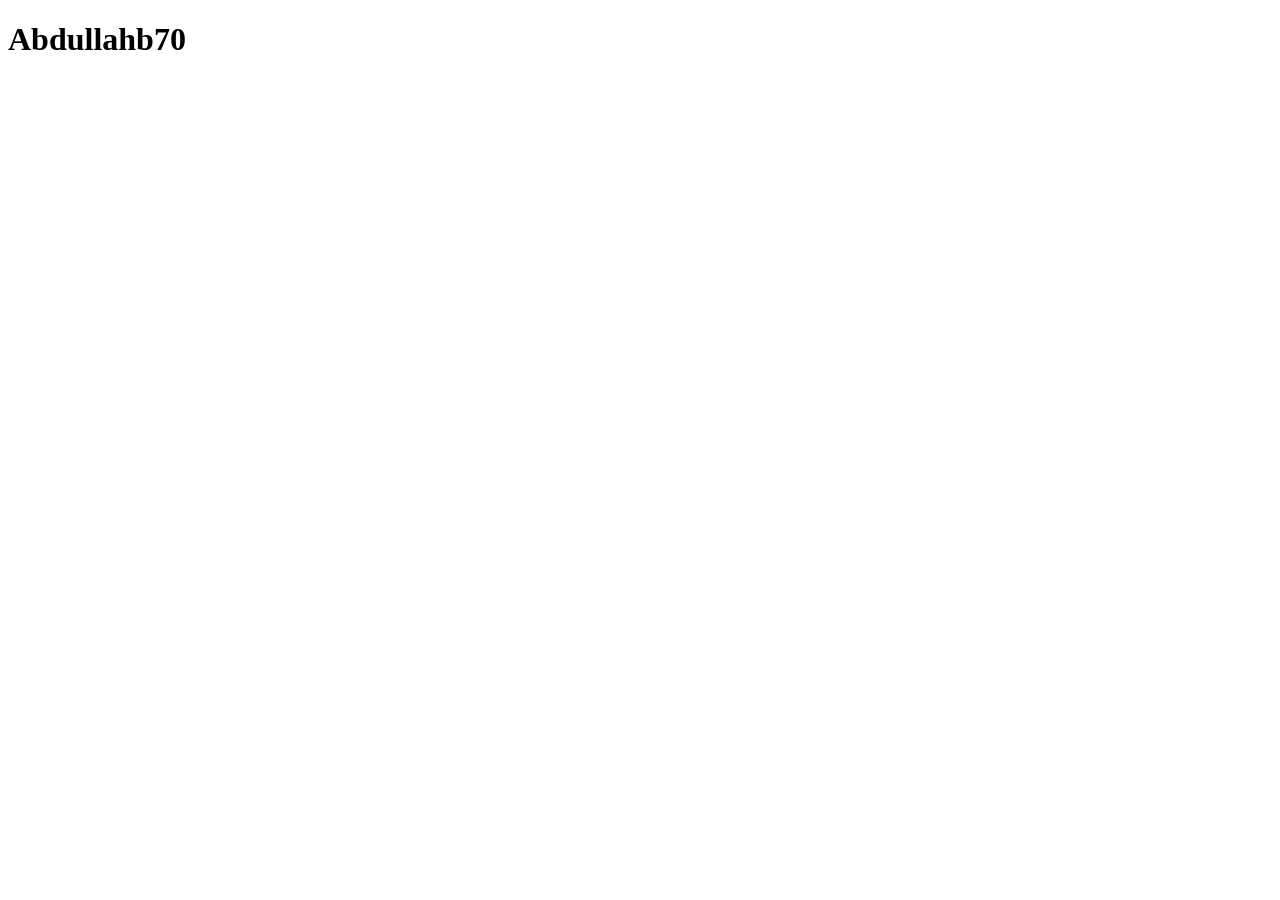
==== index.html @ 68060bb4 "index.html aangemaakt" ====
<!DOCTYPE html>
<html lang="en">
<head>
    <meta charset="UTF-8">
    <meta name="viewport" content="width=h1, initial-scale=1.0">
    <title>Document</title>
</head>
<body>
    <h1>Abdullahb70</h1>
</body>
</html>
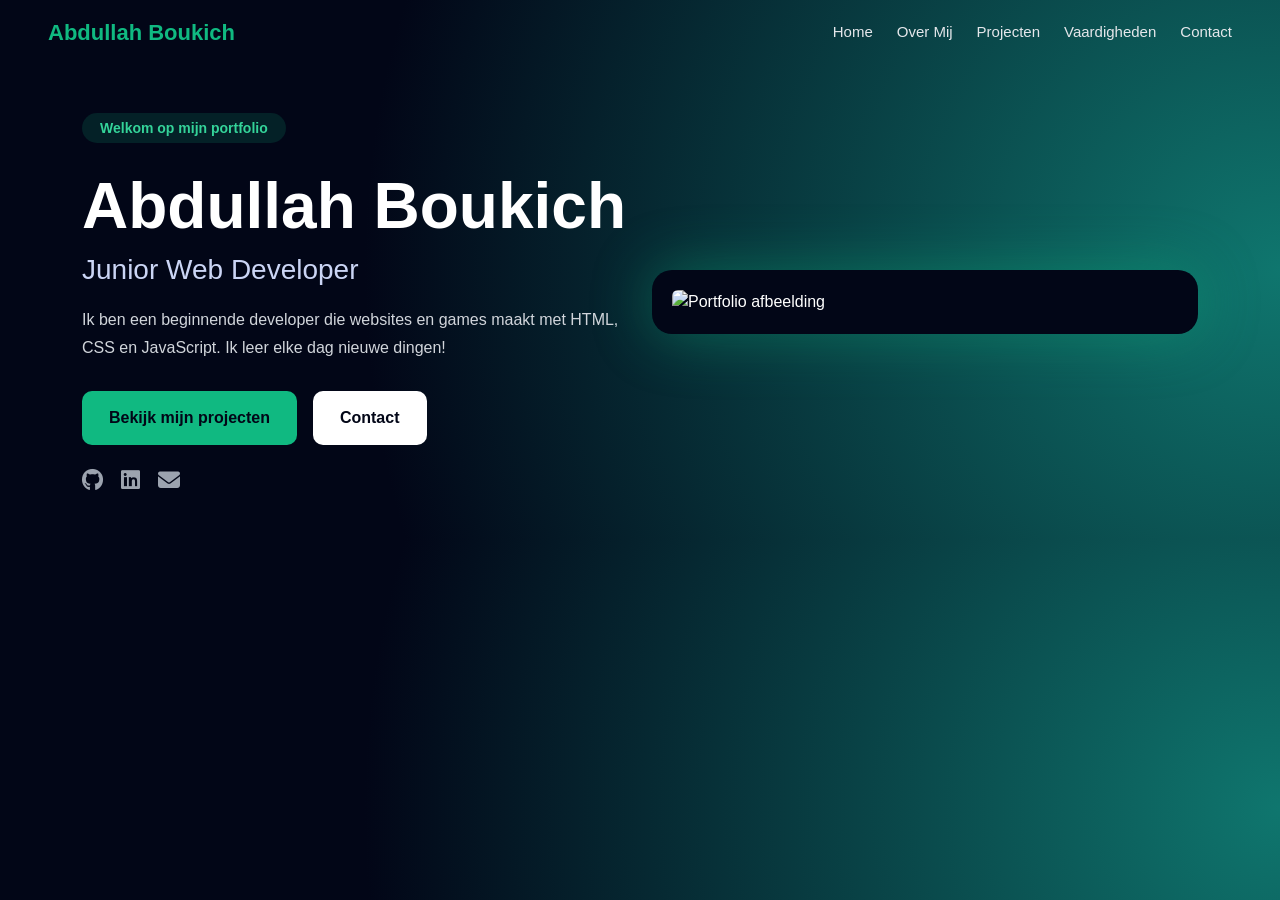
==== commit 029710fa: "index.html aboutme.html en css gemaakt" ====
--- a/index.html
+++ b/index.html
@@ -1,11 +1,75 @@
 <!DOCTYPE html>
-<html lang="en">
+<html lang="nl">
 <head>
-    <meta charset="UTF-8">
-    <meta name="viewport" content="width=h1, initial-scale=1.0">
-    <title>Document</title>
+    <meta charset="UTF-8" />
+    <meta name="viewport" content="width=device-width, initial-scale=1.0"/>
+    <title>Abdullah | Portfolio</title>
+
+    <!-- Bootstrap CSS -->
+    <link href="https://cdn.jsdelivr.net/npm/bootstrap@5.3.2/dist/css/bootstrap.min.css" rel="stylesheet">
+
+    <!-- FontAwesome (voor iconen) -->
+    <link rel="stylesheet" href="https://cdnjs.cloudflare.com/ajax/libs/font-awesome/6.5.0/css/all.min.css">
+
+    <!-- Jouw eigen CSS -->
+    <link rel="stylesheet" href="css/style.css">
 </head>
 <body>
-    <h1>Abdullahb70</h1>
+
+<!-- NAVBAR -->
+<header class="navbar d-flex justify-content-between align-items-center px-5 py-3">
+    <div class="logo">Abdullah Boukich</div>
+
+    <nav class="d-flex gap-4">
+        <a href="index.html">Home</a>
+        <a href="aboutme.html">Over Mij</a>
+        <a href="projecten.html">Projecten</a>
+        <a href="skills.html">Vaardigheden</a>
+        <a href="contact.html">Contact</a>
+    </nav>
+</header>
+
+<!-- HERO SECTION -->
+<section class="hero container py-5">
+    <div class="row align-items-center">
+
+        <!-- Linkerkant -->
+        <div class="col-md-6 hero-left">
+            <span class="badge">Welkom op mijn portfolio</span>
+
+            <h1>Abdullah Boukich</h1>
+            <h2>Junior Web Developer</h2>
+
+            <p>
+                Ik ben een beginnende developer die websites en games
+                maakt met HTML, CSS en JavaScript. Ik leer elke dag nieuwe dingen!
+            </p>
+
+            <div class="d-flex gap-3 mb-4">
+                <a href="projecten.html" class="btn primary">Bekijk mijn projecten</a>
+                <a href="contact.html" class="btn secondary">Contact</a>
+            </div>
+
+            <div class="socials d-flex">
+                <i class="fab fa-github"></i>
+                <i class="fab fa-linkedin"></i>
+                <i class="fas fa-envelope"></i>
+            </div>
+        </div>
+
+        <!-- Rechterkant -->
+        <div class="col-md-6 hero-right mt-4 mt-md-0">
+            <div class="code-card mx-auto">
+                <img src="img/home.png" alt="Portfolio afbeelding" class="img-fluid rounded">
+            </div>
+        </div>
+
+    </div>
+</section>
+
+<!-- Bootstrap JS -->
+<script src="https://cdn.jsdelivr.net/npm/bootstrap@5.3.2/dist/js/bootstrap.bundle.min.js"></script>
+<script src="script.js"></script>
+
 </body>
-</html>+</html>
--- a/css/style.css
+++ b/css/style.css
@@ -0,0 +1,127 @@
+/* BASIS */
+* {
+    margin: 0;
+    padding: 0;
+    box-sizing: border-box;
+    font-family: "Segoe UI", sans-serif;
+}
+
+body {
+    background: radial-gradient(circle at right, #0f766e, #020617 70%);
+    color: #fff;
+}
+
+/* NAVBAR */
+header {
+    background: transparent;
+}
+
+.logo {
+    font-size: 22px;
+    font-weight: bold;
+    color: #10b981;
+}
+
+nav a {
+    text-decoration: none;
+    color: #e5e7eb;
+    font-size: 15px;
+}
+
+nav a:hover {
+    color: #10b981;
+}
+
+/* HERO */
+.badge {
+    display: inline-block;
+    background: rgba(16, 185, 129, 0.15);
+    color: #34d399;
+    padding: 8px 18px;
+    border-radius: 999px;
+    font-size: 14px;
+    margin-bottom: 25px;
+}
+
+.hero-left h1 {
+    font-size: 64px;
+    font-weight: 800;
+}
+
+.hero-left h2 {
+    font-size: 28px;
+    font-weight: 500;
+    color: #cbd5f5;
+    margin-bottom: 20px;
+}
+
+.hero-left p {
+    font-size: 16px;
+    line-height: 1.7;
+    color: #d1d5db;
+    margin-bottom: 30px;
+}
+
+/* BUTTONS */
+.btn.primary {
+    background: #10b981;
+    color: #020617;
+    font-weight: 600;
+    border-radius: 10px;
+    padding: 14px 26px;
+}
+
+.btn.primary:hover {
+    background: #34d399;
+}
+
+.btn.secondary {
+    background: #fff;
+    color: #020617;
+    font-weight: 600;
+    border-radius: 10px;
+    padding: 14px 26px;
+}
+
+/* SOCIAL ICONS */
+.socials i {
+    font-size: 22px;
+    margin-right: 18px;
+    color: #9ca3af;
+    cursor: pointer;
+}
+
+.socials i:hover {
+    color: #10b981;
+}
+
+/* CODE CARD */
+.code-card {
+    background: #020617;
+    padding: 20px;
+    border-radius: 20px;
+    box-shadow: 0 0 60px rgba(16, 185, 129, 0.4);
+}
+
+.code-card img {
+    width: 100%;
+    border-radius: 14px;
+}
+
+/* OVER MIJ */
+.about h2 {
+    color: #10b981;
+}
+
+.about-text {
+    color: #cfd5e1;
+    line-height: 1.7;
+}
+
+.card {
+    background: #111a2e;
+    border: 1px solid #1f2a3c;
+    border-radius: 10px;
+    padding: 20px;
+    color: #cfd5e1;
+}
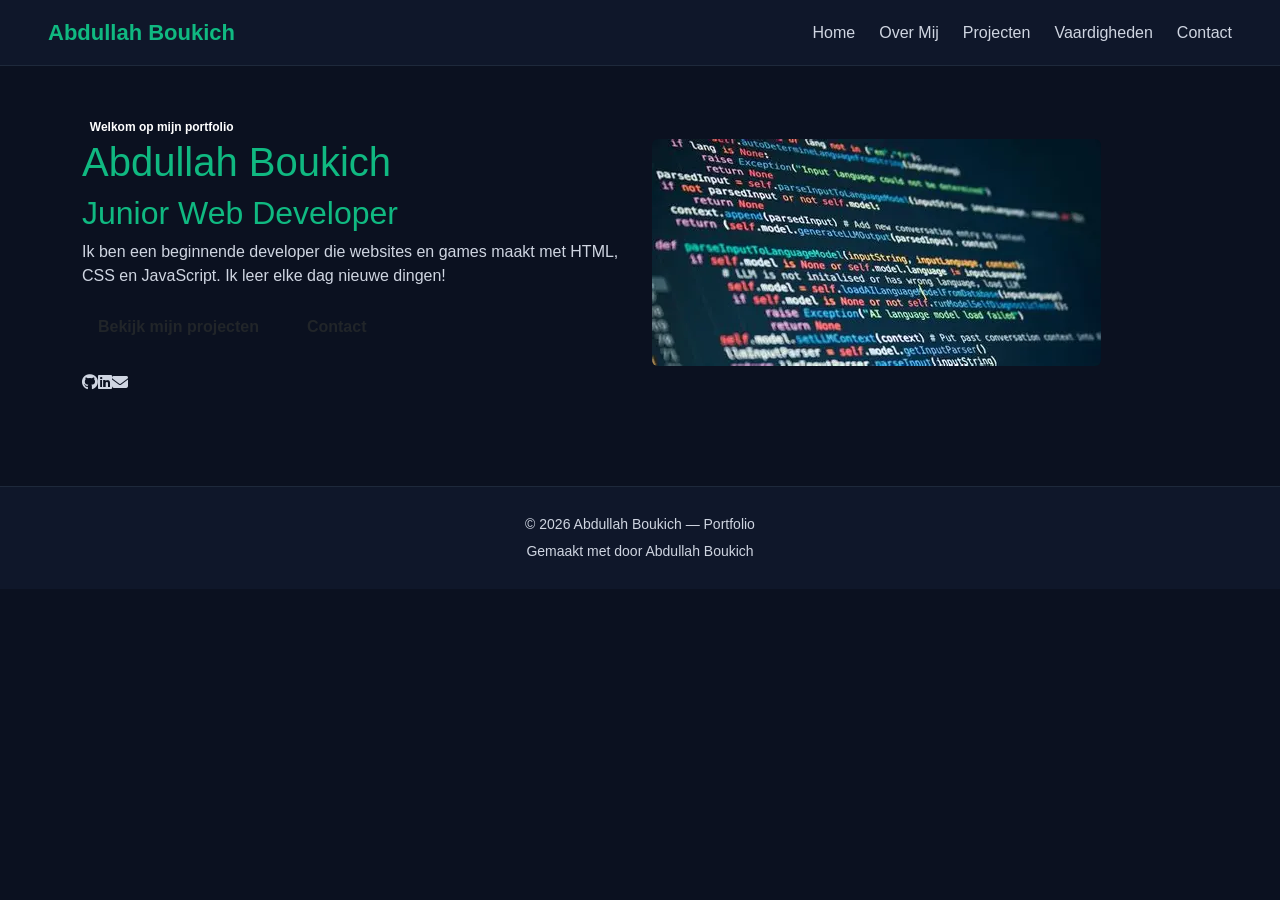
==== commit 7d533263: "footer gemaakt en beetje css" ====
--- a/index.html
+++ b/index.html
@@ -1,75 +1,75 @@
 <!DOCTYPE html>
 <html lang="nl">
+
 <head>
     <meta charset="UTF-8" />
-    <meta name="viewport" content="width=device-width, initial-scale=1.0"/>
+    <meta name="viewport" content="width=device-width, initial-scale=1.0" />
     <title>Abdullah | Portfolio</title>
 
-    <!-- Bootstrap CSS -->
     <link href="https://cdn.jsdelivr.net/npm/bootstrap@5.3.2/dist/css/bootstrap.min.css" rel="stylesheet">
-
-    <!-- FontAwesome (voor iconen) -->
     <link rel="stylesheet" href="https://cdnjs.cloudflare.com/ajax/libs/font-awesome/6.5.0/css/all.min.css">
-
-    <!-- Jouw eigen CSS -->
     <link rel="stylesheet" href="css/style.css">
 </head>
+
 <body>
 
-<!-- NAVBAR -->
-<header class="navbar d-flex justify-content-between align-items-center px-5 py-3">
-    <div class="logo">Abdullah Boukich</div>
+    <!-- NAVBAR -->
+<header class="py-3 px-5 d-flex justify-content-between align-items-center">
+        <div class="logo">Abdullah Boukich</div>
 
-    <nav class="d-flex gap-4">
-        <a href="index.html">Home</a>
-        <a href="aboutme.html">Over Mij</a>
-        <a href="projecten.html">Projecten</a>
-        <a href="skills.html">Vaardigheden</a>
-        <a href="contact.html">Contact</a>
-    </nav>
-</header>
+        <nav class="d-flex gap-4">
+            <a href="index.html">Home</a>
+            <a href="aboutme.html">Over Mij</a>
+            <a href="projecten.html">Projecten</a>
+            <a href="skills.html">Vaardigheden</a>
+            <a href="contact.html">Contact</a>
+        </nav>
+    </header>
 
-<!-- HERO SECTION -->
-<section class="hero container py-5">
-    <div class="row align-items-center">
+    <!-- HERO SECTION -->
+    <section class="hero container py-5">
+        <div class="row align-items-center">
 
-        <!-- Linkerkant -->
-        <div class="col-md-6 hero-left">
-            <span class="badge">Welkom op mijn portfolio</span>
+            <!-- Linkerkant -->
+            <div class="col-md-6 hero-left">
+                <span class="badge">Welkom op mijn portfolio</span>
 
-            <h1>Abdullah Boukich</h1>
-            <h2>Junior Web Developer</h2>
+                <h1>Abdullah Boukich</h1>
+                <h2>Junior Web Developer</h2>
 
-            <p>
-                Ik ben een beginnende developer die websites en games
-                maakt met HTML, CSS en JavaScript. Ik leer elke dag nieuwe dingen!
-            </p>
+                <p>
+                    Ik ben een beginnende developer die websites en games
+                    maakt met HTML, CSS en JavaScript. Ik leer elke dag nieuwe dingen!
+                </p>
 
-            <div class="d-flex gap-3 mb-4">
-                <a href="projecten.html" class="btn primary">Bekijk mijn projecten</a>
-                <a href="contact.html" class="btn secondary">Contact</a>
+                <div class="d-flex gap-3 mb-4">
+                    <a href="projecten.html" class="btn primary">Bekijk mijn projecten</a>
+                    <a href="contact.html" class="btn secondary">Contact</a>
+                </div>
+
+                <div class="socials d-flex">
+                    <i class="fab fa-github"></i>
+                    <i class="fab fa-linkedin"></i>
+                    <i class="fas fa-envelope"></i>
+                </div>
             </div>
 
-            <div class="socials d-flex">
-                <i class="fab fa-github"></i>
-                <i class="fab fa-linkedin"></i>
-                <i class="fas fa-envelope"></i>
+            <!-- Rechterkant -->
+            <div class="col-md-6 hero-right mt-4 mt-md-0">
+                <div class="code-card mx-auto">
+                    <img src="img/home.png" alt="Portfolio afbeelding" class="img-fluid rounded">
+                </div>
             </div>
+
         </div>
+    </section>
 
-        <!-- Rechterkant -->
-        <div class="col-md-6 hero-right mt-4 mt-md-0">
-            <div class="code-card mx-auto">
-                <img src="img/home.png" alt="Portfolio afbeelding" class="img-fluid rounded">
-            </div>
-        </div>
+       <footer class="footer text-center py-4 mt-5">
+    <p>© 2026 Abdullah Boukich — Portfolio</p>
+    <p class="small">Gemaakt met door Abdullah Boukich</p>
+</footer>
 
-    </div>
-</section>
+    <script src="https://cdn.jsdelivr.net/npm/bootstrap@5.3.2/dist/js/bootstrap.bundle.min.js"></script>
+</body>
 
-<!-- Bootstrap JS -->
-<script src="https://cdn.jsdelivr.net/npm/bootstrap@5.3.2/dist/js/bootstrap.bundle.min.js"></script>
-<script src="script.js"></script>
-
-</body>
-</html>
+</html>
--- a/css/style.css
+++ b/css/style.css
@@ -1,127 +1,222 @@
-/* BASIS */
-* {
+/* -----------------------------------
+   ALGEMENE BASIS
+----------------------------------- */
+body {
     margin: 0;
     padding: 0;
-    box-sizing: border-box;
-    font-family: "Segoe UI", sans-serif;
-}
-
-body {
-    background: radial-gradient(circle at right, #0f766e, #020617 70%);
-    color: #fff;
-}
-
-/* NAVBAR */
+    background: #0b1120;
+    font-family: Arial, sans-serif;
+    color: #cfd5e1;
+}
+
+a {
+    text-decoration: none;
+}
+
+/* -----------------------------------
+   NAVBAR
+----------------------------------- */
 header {
-    background: transparent;
-}
-
-.logo {
+    background: #0f172a;
+    border-bottom: 1px solid #1e293b;
+}
+
+header .logo {
     font-size: 22px;
-    font-weight: bold;
-    color: #10b981;
-}
-
-nav a {
-    text-decoration: none;
-    color: #e5e7eb;
-    font-size: 15px;
-}
-
-nav a:hover {
-    color: #10b981;
-}
-
-/* HERO */
-.badge {
+    font-weight: 700;
+    color: #10b981;
+}
+
+header nav a {
+    color: #cfd5e1;
+    font-weight: 500;
+    transition: .2s;
+}
+
+header nav a:hover {
+    color: #10b981;
+}
+
+header nav .active {
+    color: #10b981;
+    font-weight: 600;
+}
+
+/* -----------------------------------
+   TITELS & ONDERLIJN
+----------------------------------- */
+h1, h2, h3 {
+    color: #10b981;
+}
+
+.underline, .lijn {
+    width: 70px;
+    height: 3px;
+    background: #10b981;
+    margin: 10px auto;
+}
+
+/* -----------------------------------
+   BUTTONS
+----------------------------------- */
+.btn {
+    padding: 10px 15px;
+    border-radius: 8px;
+    font-weight: 600;
+    cursor: pointer;
     display: inline-block;
-    background: rgba(16, 185, 129, 0.15);
-    color: #34d399;
-    padding: 8px 18px;
-    border-radius: 999px;
+    text-align: center;
+}
+
+.btn.green {
+    background: #10b981;
+    color: #0b1120;
+}
+
+.btn.green:hover {
+    background: #34d399;
+}
+
+.btn.dark {
+    background: #1e293b;
+    color: #cfd5e1;
+}
+
+.btn.dark:hover {
+    background: #334155;
+}
+
+/* -----------------------------------
+   PROJECT CARDS
+----------------------------------- */
+.card {
+    background: #0f172a;
+    border: 1px solid #1e293b;
+    border-radius: 16px;
+    overflow: hidden;
+    box-shadow: 0 0 25px rgba(16, 185, 129, 0.15);
+    transition: .2s;
+}
+
+.card:hover {
+    transform: translateY(-5px);
+    box-shadow: 0 0 35px rgba(16, 185, 129, 0.25);
+}
+
+.card img {
+    width: 100%;
+    display: block;
+}
+
+.card .content {
+    padding: 20px;
+}
+
+.tags span {
+    background: #1e293b;
+    padding: 5px 10px;
+    border-radius: 6px;
+    margin-right: 5px;
+    font-size: 12px;
+}
+
+/* -----------------------------------
+   SKILLS PAGE
+----------------------------------- */
+.skill-card {
+    background: #0f172a;
+    border: 1px solid #1e293b;
+    border-radius: 16px;
+    padding: 25px;
+    box-shadow: 0 0 25px rgba(16, 185, 129, 0.15);
+    transition: transform .2s, box-shadow .2s;
+}
+
+.skill-card:hover {
+    transform: translateY(-5px);
+    box-shadow: 0 0 35px rgba(16, 185, 129, 0.25);
+}
+
+.skill-card h3 {
+    margin-bottom: 15px;
+}
+
+.skill-icon {
+    font-size: 22px;
+    color: #10b981;
+    margin-right: 8px;
+}
+
+.bar {
+    width: 100%;
+    height: 12px;
+    background: #1e293b;
+    border-radius: 10px;
+    overflow: hidden;
+    margin-bottom: 18px;
+}
+
+.bar div {
+    height: 100%;
+    background: linear-gradient(90deg, #10b981, #34d399);
+    border-radius: 10px;
+    animation: fill 1.2s ease-out;
+}
+
+@keyframes fill {
+    from { width: 0; }
+    to { width: inherit; }
+}
+
+/* -----------------------------------
+   CONTACT PAGE
+----------------------------------- */
+.kaart {
+    background: #0f172a;
+    border: 1px solid #1e293b;
+    border-radius: 16px;
+    padding: 25px;
+    box-shadow: 0 0 25px rgba(16, 185, 129, 0.15);
+}
+
+input, textarea {
+    width: 100%;
+    padding: 10px;
+    background: #1e293b;
+    border: none;
+    border-radius: 8px;
+    color: #cfd5e1;
+    margin-bottom: 15px;
+}
+
+button {
+    background: #10b981;
+    border: none;
+    padding: 12px;
+    width: 100%;
+    border-radius: 8px;
+    font-weight: 600;
+    cursor: pointer;
+}
+
+button:hover {
+    background: #34d399;
+}
+
+/* -----------------------------------
+   FOOTER
+----------------------------------- */
+.footer {
+    background: #0f172a;
+    border-top: 1px solid #1e293b;
+    color: #cfd5e1;
+    text-align: center;
+    padding: 20px;
+    margin-top: 60px;
+}
+
+.footer p {
+    margin: 0;
+    padding: 3px;
     font-size: 14px;
-    margin-bottom: 25px;
-}
-
-.hero-left h1 {
-    font-size: 64px;
-    font-weight: 800;
-}
-
-.hero-left h2 {
-    font-size: 28px;
-    font-weight: 500;
-    color: #cbd5f5;
-    margin-bottom: 20px;
-}
-
-.hero-left p {
-    font-size: 16px;
-    line-height: 1.7;
-    color: #d1d5db;
-    margin-bottom: 30px;
-}
-
-/* BUTTONS */
-.btn.primary {
-    background: #10b981;
-    color: #020617;
-    font-weight: 600;
-    border-radius: 10px;
-    padding: 14px 26px;
-}
-
-.btn.primary:hover {
-    background: #34d399;
-}
-
-.btn.secondary {
-    background: #fff;
-    color: #020617;
-    font-weight: 600;
-    border-radius: 10px;
-    padding: 14px 26px;
-}
-
-/* SOCIAL ICONS */
-.socials i {
-    font-size: 22px;
-    margin-right: 18px;
-    color: #9ca3af;
-    cursor: pointer;
-}
-
-.socials i:hover {
-    color: #10b981;
-}
-
-/* CODE CARD */
-.code-card {
-    background: #020617;
-    padding: 20px;
-    border-radius: 20px;
-    box-shadow: 0 0 60px rgba(16, 185, 129, 0.4);
-}
-
-.code-card img {
-    width: 100%;
-    border-radius: 14px;
-}
-
-/* OVER MIJ */
-.about h2 {
-    color: #10b981;
-}
-
-.about-text {
-    color: #cfd5e1;
-    line-height: 1.7;
-}
-
-.card {
-    background: #111a2e;
-    border: 1px solid #1f2a3c;
-    border-radius: 10px;
-    padding: 20px;
-    color: #cfd5e1;
-}
+}
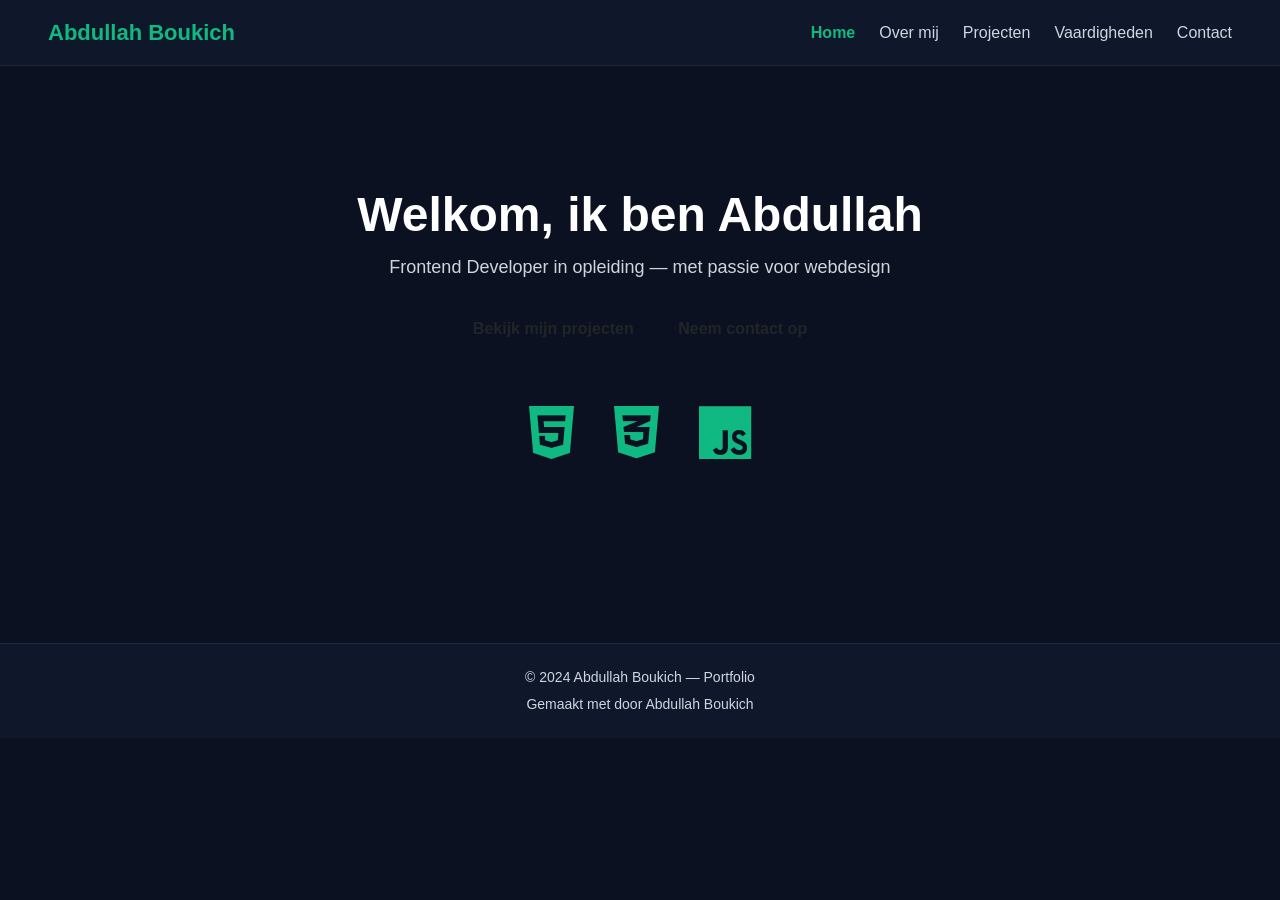
==== commit f8f16fb1: "index.html aangepast" ====
--- a/index.html
+++ b/index.html
@@ -1,75 +1,57 @@
 <!DOCTYPE html>
 <html lang="nl">
-
 <head>
-    <meta charset="UTF-8" />
-    <meta name="viewport" content="width=device-width, initial-scale=1.0" />
+    <meta charset="UTF-8">
+    <meta name="viewport" content="width=device-width, initial-scale=1.0">
     <title>Abdullah | Portfolio</title>
 
+    <!-- Bootstrap -->
     <link href="https://cdn.jsdelivr.net/npm/bootstrap@5.3.2/dist/css/bootstrap.min.css" rel="stylesheet">
+
+    <!-- Icons -->
     <link rel="stylesheet" href="https://cdnjs.cloudflare.com/ajax/libs/font-awesome/6.5.0/css/all.min.css">
+
+    <!-- Jouw CSS -->
     <link rel="stylesheet" href="css/style.css">
 </head>
-
 <body>
 
-    <!-- NAVBAR -->
+<!-- NAVBAR -->
 <header class="py-3 px-5 d-flex justify-content-between align-items-center">
-        <div class="logo">Abdullah Boukich</div>
+    <div class="logo">Abdullah Boukich</div>
 
-        <nav class="d-flex gap-4">
-            <a href="index.html">Home</a>
-            <a href="aboutme.html">Over Mij</a>
-            <a href="projecten.html">Projecten</a>
-            <a href="skills.html">Vaardigheden</a>
-            <a href="contact.html">Contact</a>
-        </nav>
-    </header>
+    <nav class="d-flex gap-4">
+        <a class="active" href="index.html">Home</a>
+        <a href="overmij.html">Over mij</a>
+        <a href="projecten.html">Projecten</a>
+        <a href="skills.html">Vaardigheden</a>
+        <a href="contact.html">Contact</a>
+    </nav>
+</header>
 
-    <!-- HERO SECTION -->
-    <section class="hero container py-5">
-        <div class="row align-items-center">
+<!-- HERO -->
+<section class="hero text-center">
+    <h1 class="hero-title">Welkom, ik ben Abdullah</h1>
+    <p class="hero-subtitle">Frontend Developer in opleiding — met passie voor webdesign</p>
 
-            <!-- Linkerkant -->
-            <div class="col-md-6 hero-left">
-                <span class="badge">Welkom op mijn portfolio</span>
+    <div class="mt-4">
+        <a href="projecten.html" class="btn green">Bekijk mijn projecten</a>
+        <a href="contact.html" class="btn dark">Neem contact op</a>
+    </div>
 
-                <h1>Abdullah Boukich</h1>
-                <h2>Junior Web Developer</h2>
+    <!-- ICONS -->
+    <div class="skills-icons">
+        <i class="fa-brands fa-html5"></i>
+        <i class="fa-brands fa-css3-alt"></i>
+        <i class="fa-brands fa-js"></i>
+    </div>
+</section>
 
-                <p>
-                    Ik ben een beginnende developer die websites en games
-                    maakt met HTML, CSS en JavaScript. Ik leer elke dag nieuwe dingen!
-                </p>
-
-                <div class="d-flex gap-3 mb-4">
-                    <a href="projecten.html" class="btn primary">Bekijk mijn projecten</a>
-                    <a href="contact.html" class="btn secondary">Contact</a>
-                </div>
-
-                <div class="socials d-flex">
-                    <i class="fab fa-github"></i>
-                    <i class="fab fa-linkedin"></i>
-                    <i class="fas fa-envelope"></i>
-                </div>
-            </div>
-
-            <!-- Rechterkant -->
-            <div class="col-md-6 hero-right mt-4 mt-md-0">
-                <div class="code-card mx-auto">
-                    <img src="img/home.png" alt="Portfolio afbeelding" class="img-fluid rounded">
-                </div>
-            </div>
-
-        </div>
-    </section>
-
-       <footer class="footer text-center py-4 mt-5">
-    <p>© 2026 Abdullah Boukich — Portfolio</p>
+<!-- FOOTER -->
+<footer class="footer">
+    <p>© 2024 Abdullah Boukich — Portfolio</p>
     <p class="small">Gemaakt met door Abdullah Boukich</p>
 </footer>
 
-    <script src="https://cdn.jsdelivr.net/npm/bootstrap@5.3.2/dist/js/bootstrap.bundle.min.js"></script>
 </body>
-
-</html>+</html>
--- a/css/style.css
+++ b/css/style.css
@@ -14,6 +14,13 @@
 }
 
 /* -----------------------------------
+   INDEX PAGINA BACKGROUND
+----------------------------------- */
+.index-bg {
+    background: radial-gradient(circle at right, #0f766e, #020617 70%);
+}
+
+/* -----------------------------------
    NAVBAR
 ----------------------------------- */
 header {
@@ -57,33 +64,82 @@
 }
 
 /* -----------------------------------
-   BUTTONS
+   GROENE BUTTONS (UNIVERSEEL)
 ----------------------------------- */
 .btn {
-    padding: 10px 15px;
+    padding: 12px 20px;
     border-radius: 8px;
     font-weight: 600;
     cursor: pointer;
+    border: none;
+    transition: 0.2s;
     display: inline-block;
+}
+
+.btn-green {
+    background: #10b981;
+    color: #020617;
+}
+
+.btn-green:hover {
+    background: #34d399;
+}
+
+.btn-dark {
+    background: #1e293b;
+    color: #cfd5e1;
+}
+
+.btn-dark:hover {
+    background: #334155;
+}
+
+/* -----------------------------------
+   HERO SECTIE (INDEX)
+----------------------------------- */
+.hero {
+    padding: 120px 20px;
     text-align: center;
 }
 
-.btn.green {
-    background: #10b981;
-    color: #0b1120;
-}
-
-.btn.green:hover {
-    background: #34d399;
-}
-
-.btn.dark {
-    background: #1e293b;
-    color: #cfd5e1;
-}
-
-.btn.dark:hover {
-    background: #334155;
+.hero-title {
+    font-size: 48px;
+    font-weight: 700;
+    color: #ffffff;
+    animation: fadeIn 1.2s ease-out;
+}
+
+.hero-subtitle {
+    font-size: 18px;
+    color: #d1d5db;
+    margin-top: 10px;
+    animation: fadeIn 1.6s ease-out;
+}
+
+@keyframes fadeIn {
+    from { opacity: 0; transform: translateY(20px); }
+    to { opacity: 1; transform: translateY(0); }
+}
+
+/* -----------------------------------
+   DRIE LOGO ICONS
+----------------------------------- */
+.skills-icons {
+    display: flex;
+    justify-content: center;
+    gap: 40px;
+    margin-top: 50px;
+}
+
+.skills-icons i {
+    font-size: 60px;
+    color: #10b981;
+    transition: .2s;
+}
+
+.skills-icons i:hover {
+    transform: scale(1.15);
+    color: #34d399;
 }
 
 /* -----------------------------------
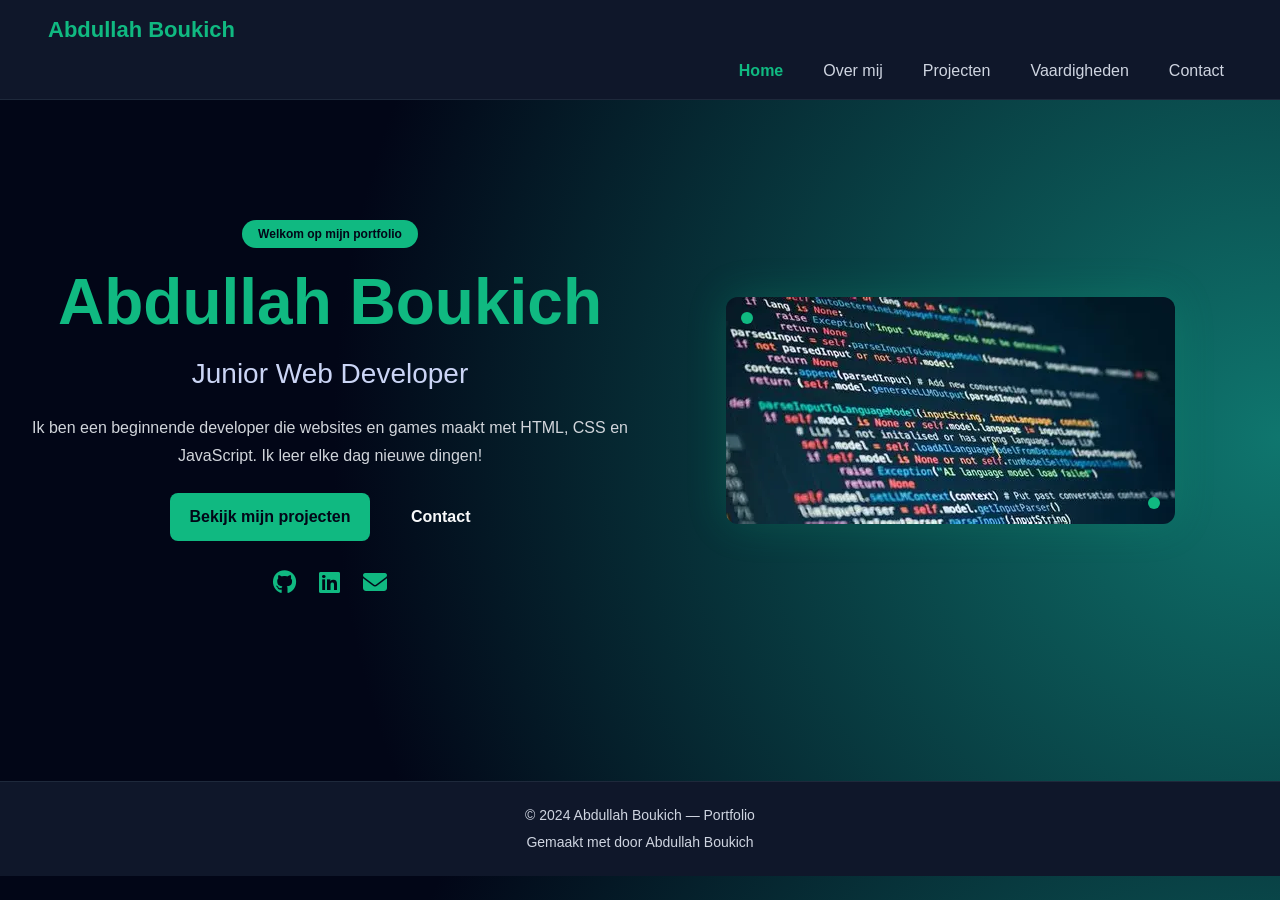
==== commit 98e1e486: "index.html verbeterd" ====
--- a/index.html
+++ b/index.html
@@ -17,33 +17,62 @@
 <body>
 
 <!-- NAVBAR -->
-<header class="py-3 px-5 d-flex justify-content-between align-items-center">
-    <div class="logo">Abdullah Boukich</div>
-
-    <nav class="d-flex gap-4">
-        <a class="active" href="index.html">Home</a>
-        <a href="overmij.html">Over mij</a>
-        <a href="projecten.html">Projecten</a>
-        <a href="skills.html">Vaardigheden</a>
-        <a href="contact.html">Contact</a>
+<header class="navbar sticky-top">
+    <nav class="navbar-expand-lg w-100">
+        <div class="container-fluid px-5">
+            <div class="navbar-brand logo">Abdullah Boukich</div>
+            <button class="navbar-toggler" type="button" data-bs-toggle="collapse" data-bs-target="#navbarNav">
+                <span class="navbar-toggler-icon"></span>
+            </button>
+            <div class="collapse navbar-collapse" id="navbarNav">
+                <div class="navbar-nav ms-auto gap-4">
+                    <a class="nav-link active" href="index.html">Home</a>
+                    <a class="nav-link" href="aboutme.html">Over mij</a>
+                    <a class="nav-link" href="projecten.html">Projecten</a>
+                    <a class="nav-link" href="skills.html">Vaardigheden</a>
+                    <a class="nav-link" href="contact.html">Contact</a>
+                </div>
+            </div>
+        </div>
     </nav>
 </header>
 
 <!-- HERO -->
-<section class="hero text-center">
-    <h1 class="hero-title">Welkom, ik ben Abdullah</h1>
-    <p class="hero-subtitle">Frontend Developer in opleiding — met passie voor webdesign</p>
+<section class="hero">
+    <div class="container-fluid">
+        <div class="row align-items-center">
+            <!-- HERO LEFT -->
+            <div class="col-lg-6 hero-left">
+                <span class="badge bg-primary mb-3">Welkom op mijn portfolio</span>
+                <h1 class="mb-3">Abdullah Boukich</h1>
+                <h2 class="mb-4">Junior Web Developer</h2>
 
-    <div class="mt-4">
-        <a href="projecten.html" class="btn green">Bekijk mijn projecten</a>
-        <a href="contact.html" class="btn dark">Neem contact op</a>
-    </div>
+                <p class="lead mb-4">
+                    Ik ben een beginnende developer die websites en games
+                    maakt met HTML, CSS en JavaScript. Ik leer elke dag nieuwe dingen!
+                </p>
 
-    <!-- ICONS -->
-    <div class="skills-icons">
-        <i class="fa-brands fa-html5"></i>
-        <i class="fa-brands fa-css3-alt"></i>
-        <i class="fa-brands fa-js"></i>
+                <div class="buttons mb-4">
+                    <a href="projecten.html" class="btn btn-primary primary me-3">Bekijk mijn projecten</a>
+                    <a href="contact.html" class="btn btn-outline-light">Contact</a>
+                </div>
+
+                <div class="socials">
+                    <a href="#" class="me-3"><i class="fab fa-github"></i></a>
+                    <a href="#" class="me-3"><i class="fab fa-linkedin"></i></a>
+                    <a href="#"><i class="fas fa-envelope"></i></a>
+                </div>
+            </div>
+
+            <!-- HERO RIGHT -->
+            <div class="col-lg-6 hero-right">
+                <div class="code-card position-relative">
+                    <img src="img/home.png" alt="portfolio" class="img-fluid rounded">
+                    <span class="tag top position-absolute"></span>
+                    <span class="tag bottom position-absolute"></span>
+                </div>
+            </div>
+        </div>
     </div>
 </section>
 
@@ -53,5 +82,6 @@
     <p class="small">Gemaakt met door Abdullah Boukich</p>
 </footer>
 
+<script src="https://cdn.jsdelivr.net/npm/bootstrap@5.3.2/dist/js/bootstrap.bundle.min.js"></script>
 </body>
 </html>
--- a/css/style.css
+++ b/css/style.css
@@ -4,7 +4,7 @@
 body {
     margin: 0;
     padding: 0;
-    background: #0b1120;
+    background: radial-gradient(circle at right, #0f766e, #020617 70%);
     font-family: Arial, sans-serif;
     color: #cfd5e1;
 }
@@ -14,24 +14,46 @@
 }
 
 /* -----------------------------------
+   GROENE ACCENTKLEUREN
+----------------------------------- */
+/* Groene accentkleuren gebruikt in het ontwerp:
+   - Knop achtergrond: #10b981
+   - Knop hover: #34d399
+   - Logo & links hover: #10b981
+   - Badge tekst: #34d399
+*/
+
+/* -----------------------------------
    INDEX PAGINA BACKGROUND
 ----------------------------------- */
-.index-bg {
-    background: radial-gradient(circle at right, #0f766e, #020617 70%);
-}
 
 /* -----------------------------------
    NAVBAR
 ----------------------------------- */
-header {
+header, .navbar {
     background: #0f172a;
     border-bottom: 1px solid #1e293b;
 }
 
-header .logo {
+.navbar-brand, header .logo {
     font-size: 22px;
     font-weight: 700;
-    color: #10b981;
+    color: #10b981 !important;
+}
+
+.navbar-nav .nav-link {
+    color: #cfd5e1 !important;
+    font-weight: 500;
+    transition: .2s;
+}
+
+.navbar-nav .nav-link:hover {
+    color: #10b981 !important;
+}
+
+.navbar-nav .nav-link.active {
+    color: #10b981 !important;
+    font-weight: 600;
 }
 
 header nav a {
@@ -63,6 +85,15 @@
     margin: 10px auto;
 }
 
+/* -----------------------------------
+   GROENE ACCENTKLEUREN
+----------------------------------- */
+/* Groene accentkleuren gebruikt in het ontwerp:
+   - Knop achtergrond: #10b981
+   - Knop hover: #34d399
+   - Logo & links hover: #10b981
+   - Badge tekst: #34d399
+*/
 /* -----------------------------------
    GROENE BUTTONS (UNIVERSEEL)
 ----------------------------------- */
@@ -94,6 +125,15 @@
     background: #334155;
 }
 
+.primary {
+    background: #10b981;
+    color: #020617;
+}
+
+.primary:hover {
+    background: #34d399;
+}
+
 /* -----------------------------------
    HERO SECTIE (INDEX)
 ----------------------------------- */
@@ -114,6 +154,82 @@
     color: #d1d5db;
     margin-top: 10px;
     animation: fadeIn 1.6s ease-out;
+}
+
+.hero-left h1 {
+    font-size: 64px;
+    font-weight: 800;
+}
+.hero-right {
+    display: flex;
+    justify-content: center;
+    align-items: center;
+}
+
+.code-card {
+    position: relative;
+    border-radius: 12px;
+    overflow: hidden;
+    box-shadow: 0 0 40px rgba(16, 185, 129, 0.2);
+}
+
+.code-card img {
+    width: 100%;
+    display: block;
+}
+
+.tag {
+    width: 12px;
+    height: 12px;
+    border-radius: 50%;
+    background: #10b981;
+}
+
+.tag.top {
+    top: 15px;
+    left: 15px;
+}
+
+.tag.bottom {
+    bottom: 15px;
+    right: 15px;
+}
+
+.badge {
+    background: #10b981 !important;
+    color: #020617 !important;
+    padding: 8px 16px !important;
+    border-radius: 20px !important;
+    font-weight: 600 !important;
+}
+
+.socials {
+    font-size: 24px;
+}
+
+.socials a {
+    color: #10b981;
+    transition: .2s;
+}
+
+.socials a:hover {
+    color: #34d399;
+    transform: scale(1.2);
+}
+
+
+.hero-left h2 {
+    font-size: 28px;
+    font-weight: 500;
+    color: #cbd5f5;
+    margin-bottom: 20px;
+}
+
+.hero-left p {
+    font-size: 16px;
+    line-height: 1.7;
+    color: #d1d5db;
+    margin-bottom: 30px;
 }
 
 @keyframes fadeIn {
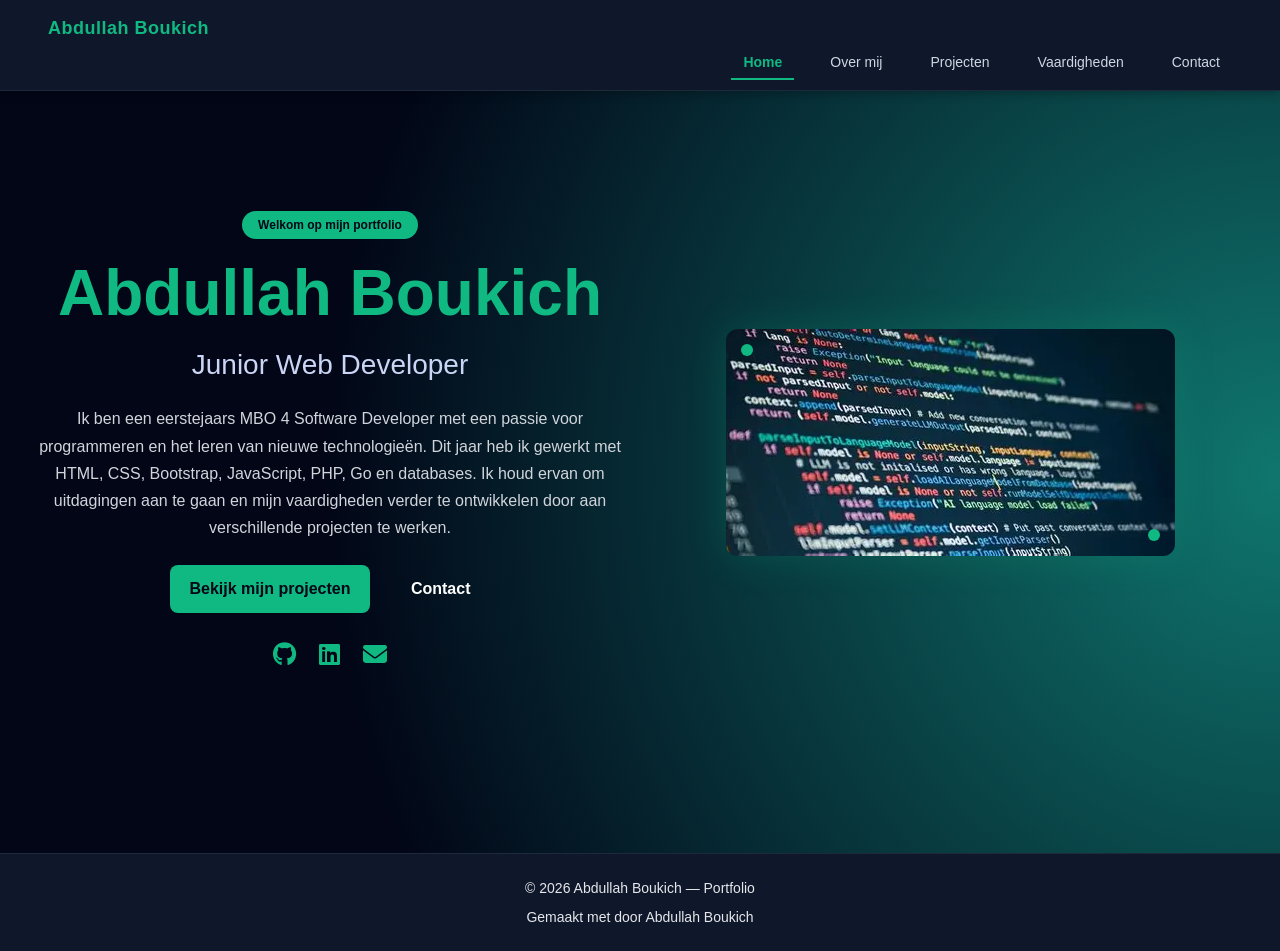
==== commit 8f43411b: "aanpassingen" ====
--- a/index.html
+++ b/index.html
@@ -1,5 +1,6 @@
 <!DOCTYPE html>
 <html lang="nl">
+
 <head>
     <meta charset="UTF-8">
     <meta name="viewport" content="width=device-width, initial-scale=1.0">
@@ -14,74 +15,79 @@
     <!-- Jouw CSS -->
     <link rel="stylesheet" href="css/style.css">
 </head>
+
 <body>
 
-<!-- NAVBAR -->
-<header class="navbar sticky-top">
-    <nav class="navbar-expand-lg w-100">
-        <div class="container-fluid px-5">
-            <div class="navbar-brand logo">Abdullah Boukich</div>
-            <button class="navbar-toggler" type="button" data-bs-toggle="collapse" data-bs-target="#navbarNav">
-                <span class="navbar-toggler-icon"></span>
-            </button>
-            <div class="collapse navbar-collapse" id="navbarNav">
-                <div class="navbar-nav ms-auto gap-4">
-                    <a class="nav-link active" href="index.html">Home</a>
-                    <a class="nav-link" href="aboutme.html">Over mij</a>
-                    <a class="nav-link" href="projecten.html">Projecten</a>
-                    <a class="nav-link" href="skills.html">Vaardigheden</a>
-                    <a class="nav-link" href="contact.html">Contact</a>
+    <!-- NAVBAR -->
+    <header class="navbar sticky-top">
+        <nav class="navbar-expand-lg w-100">
+            <div class="container-fluid px-5">
+                <div class="navbar-brand logo">Abdullah Boukich</div>
+                <button class="navbar-toggler" type="button" data-bs-toggle="collapse" data-bs-target="#navbarNav">
+                    <span class="navbar-toggler-icon"></span>
+                </button>
+                <div class="collapse navbar-collapse" id="navbarNav">
+                    <div class="navbar-nav ms-auto gap-4">
+                        <a class="nav-link active" href="index.html">Home</a>
+                        <a class="nav-link" href="aboutme.html">Over mij</a>
+                        <a class="nav-link" href="projecten.html">Projecten</a>
+                        <a class="nav-link" href="skills.html">Vaardigheden</a>
+                        <a class="nav-link" href="contact.html">Contact</a>
+                    </div>
+                </div>
+            </div>
+        </nav>
+    </header>
+
+    <!-- HERO -->
+    <section class="hero">
+        <div class="container-fluid">
+            <div class="row align-items-center">
+                <!-- HERO LEFT -->
+                <div class="col-lg-6 hero-left">
+                    <span class="badge bg-primary mb-3">Welkom op mijn portfolio</span>
+                    <h1 class="mb-3">Abdullah Boukich</h1>
+                    <h2 class="mb-4">Junior Web Developer</h2>
+
+                    <p class="lead mb-4">
+                        Ik ben een eerstejaars MBO 4 Software Developer met een passie voor programmeren en het leren
+                        van nieuwe technologieën.
+                        Dit jaar heb ik gewerkt met HTML, CSS, Bootstrap, JavaScript, PHP, Go en databases.
+                        Ik houd ervan om uitdagingen aan te gaan en mijn vaardigheden verder te ontwikkelen door aan
+                        verschillende projecten te werken.
+                    </p>
+
+                    <div class="buttons mb-4">
+                        <a href="projecten.html" class="btn btn-primary primary me-3">Bekijk mijn projecten</a>
+                        <a href="contact.html" class="btn btn-outline-light">Contact</a>
+                    </div>
+
+                    <div class="socials">
+                        <a href="#" class="me-3"><i class="fab fa-github"></i></a>
+                        <a href="#" class="me-3"><i class="fab fa-linkedin"></i></a>
+                        <a href="#"><i class="fas fa-envelope"></i></a>
+                    </div>
+                </div>
+
+                <!-- HERO RIGHT -->
+                <div class="col-lg-6 hero-right">
+                    <div class="code-card position-relative">
+                        <img src="img/home.png" alt="portfolio" class="img-fluid rounded">
+                        <span class="tag top position-absolute"></span>
+                        <span class="tag bottom position-absolute"></span>
+                    </div>
                 </div>
             </div>
         </div>
-    </nav>
-</header>
+    </section>
 
-<!-- HERO -->
-<section class="hero">
-    <div class="container-fluid">
-        <div class="row align-items-center">
-            <!-- HERO LEFT -->
-            <div class="col-lg-6 hero-left">
-                <span class="badge bg-primary mb-3">Welkom op mijn portfolio</span>
-                <h1 class="mb-3">Abdullah Boukich</h1>
-                <h2 class="mb-4">Junior Web Developer</h2>
+    <!-- FOOTER -->
+    <footer class="footer">
+        <p>© 2026 Abdullah Boukich — Portfolio</p>
+        <p class="small">Gemaakt met door Abdullah Boukich</p>
+    </footer>
 
-                <p class="lead mb-4">
-                    Ik ben een beginnende developer die websites en games
-                    maakt met HTML, CSS en JavaScript. Ik leer elke dag nieuwe dingen!
-                </p>
+    <script src="https://cdn.jsdelivr.net/npm/bootstrap@5.3.2/dist/js/bootstrap.bundle.min.js"></script>
+</body>
 
-                <div class="buttons mb-4">
-                    <a href="projecten.html" class="btn btn-primary primary me-3">Bekijk mijn projecten</a>
-                    <a href="contact.html" class="btn btn-outline-light">Contact</a>
-                </div>
-
-                <div class="socials">
-                    <a href="#" class="me-3"><i class="fab fa-github"></i></a>
-                    <a href="#" class="me-3"><i class="fab fa-linkedin"></i></a>
-                    <a href="#"><i class="fas fa-envelope"></i></a>
-                </div>
-            </div>
-
-            <!-- HERO RIGHT -->
-            <div class="col-lg-6 hero-right">
-                <div class="code-card position-relative">
-                    <img src="img/home.png" alt="portfolio" class="img-fluid rounded">
-                    <span class="tag top position-absolute"></span>
-                    <span class="tag bottom position-absolute"></span>
-                </div>
-            </div>
-        </div>
-    </div>
-</section>
-
-<!-- FOOTER -->
-<footer class="footer">
-    <p>© 2024 Abdullah Boukich — Portfolio</p>
-    <p class="small">Gemaakt met door Abdullah Boukich</p>
-</footer>
-
-<script src="https://cdn.jsdelivr.net/npm/bootstrap@5.3.2/dist/js/bootstrap.bundle.min.js"></script>
-</body>
-</html>
+</html>
--- a/css/style.css
+++ b/css/style.css
@@ -13,69 +13,80 @@
     text-decoration: none;
 }
 
-/* -----------------------------------
-   GROENE ACCENTKLEUREN
------------------------------------ */
-/* Groene accentkleuren gebruikt in het ontwerp:
-   - Knop achtergrond: #10b981
-   - Knop hover: #34d399
-   - Logo & links hover: #10b981
-   - Badge tekst: #34d399
-*/
-
-/* -----------------------------------
-   INDEX PAGINA BACKGROUND
------------------------------------ */
-
-/* -----------------------------------
-   NAVBAR
------------------------------------ */
 header, .navbar {
     background: #0f172a;
     border-bottom: 1px solid #1e293b;
+    box-shadow: 0 2px 10px rgba(0, 0, 0, 0.3);
+    padding: 10px 0 !important;
 }
 
 .navbar-brand, header .logo {
-    font-size: 22px;
+    font-size: 18px;
     font-weight: 700;
     color: #10b981 !important;
+    letter-spacing: 0.5px;
 }
 
 .navbar-nav .nav-link {
     color: #cfd5e1 !important;
     font-weight: 500;
     transition: .2s;
+    font-size: 14px;
+    padding: 5px 12px !important;
 }
 
 .navbar-nav .nav-link:hover {
-    color: #10b981 !important;
+    color: #34d399 !important;
 }
 
 .navbar-nav .nav-link.active {
     color: #10b981 !important;
     font-weight: 600;
-}
-
-header nav a {
-    color: #cfd5e1;
+    border-bottom: 2px solid #10b981;
+    padding-bottom: 2px;
+}
+
+/* -----------------------------------
+   TITELS & ONDERLIJN
+----------------------------------- */
+h1, h2, h3 {
+    color: #10b981;
+    font-weight: 700;
+}
+
+h1 {
+    font-size: 44px;
+    font-weight: 800;
+}
+
+h2 {
+    font-size: 32px;
+    font-weight: 700;
+}
+
+h3 {
+    font-size: 22px;
+    font-weight: 700;
+}
+
+h5 {
+    color: #10b981;
+    font-weight: 700;
+}
+
+p {
+    color: #e5e7eb;
+    line-height: 1.6;
+}
+
+.lead {
+    color: #d1d5db;
     font-weight: 500;
-    transition: .2s;
-}
-
-header nav a:hover {
-    color: #10b981;
-}
-
-header nav .active {
-    color: #10b981;
-    font-weight: 600;
-}
-
-/* -----------------------------------
-   TITELS & ONDERLIJN
------------------------------------ */
-h1, h2, h3 {
-    color: #10b981;
+    font-size: 16px;
+}
+
+.text-light {
+    color: #e5e7eb !important;
 }
 
 .underline, .lijn {
@@ -85,15 +96,6 @@
     margin: 10px auto;
 }
 
-/* -----------------------------------
-   GROENE ACCENTKLEUREN
------------------------------------ */
-/* Groene accentkleuren gebruikt in het ontwerp:
-   - Knop achtergrond: #10b981
-   - Knop hover: #34d399
-   - Logo & links hover: #10b981
-   - Badge tekst: #34d399
-*/
 /* -----------------------------------
    GROENE BUTTONS (UNIVERSEEL)
 ----------------------------------- */
@@ -107,31 +109,26 @@
     display: inline-block;
 }
 
-.btn-green {
-    background: #10b981;
-    color: #020617;
-}
-
-.btn-green:hover {
-    background: #34d399;
-}
-
-.btn-dark {
-    background: #1e293b;
-    color: #cfd5e1;
-}
-
-.btn-dark:hover {
-    background: #334155;
-}
-
 .primary {
     background: #10b981;
     color: #020617;
+    font-weight: 700;
 }
 
 .primary:hover {
     background: #34d399;
+    color: #020617;
+}
+
+.btn-outline-light {
+    color: #ffffff !important;
+    border-color: #ffffff !important;
+    font-weight: 700;
+}
+
+.btn-outline-light:hover {
+    background: #ffffff !important;
+    color: #020617 !important;
 }
 
 /* -----------------------------------
@@ -142,24 +139,25 @@
     text-align: center;
 }
 
-.hero-title {
-    font-size: 48px;
-    font-weight: 700;
-    color: #ffffff;
-    animation: fadeIn 1.2s ease-out;
-}
-
-.hero-subtitle {
-    font-size: 18px;
-    color: #d1d5db;
-    margin-top: 10px;
-    animation: fadeIn 1.6s ease-out;
-}
-
 .hero-left h1 {
     font-size: 64px;
     font-weight: 800;
 }
+
+.hero-left h2 {
+    font-size: 28px;
+    font-weight: 500;
+    color: #cbd5f5;
+    margin-bottom: 20px;
+}
+
+.hero-left p {
+    font-size: 16px;
+    line-height: 1.7;
+    color: #d1d5db;
+    margin-bottom: 30px;
+}
+
 .hero-right {
     display: flex;
     justify-content: center;
@@ -217,71 +215,25 @@
     transform: scale(1.2);
 }
 
-
-.hero-left h2 {
-    font-size: 28px;
-    font-weight: 500;
-    color: #cbd5f5;
-    margin-bottom: 20px;
-}
-
-.hero-left p {
-    font-size: 16px;
-    line-height: 1.7;
-    color: #d1d5db;
-    margin-bottom: 30px;
-}
-
 @keyframes fadeIn {
     from { opacity: 0; transform: translateY(20px); }
     to { opacity: 1; transform: translateY(0); }
 }
-
-/* -----------------------------------
-   DRIE LOGO ICONS
------------------------------------ */
-.skills-icons {
-    display: flex;
-    justify-content: center;
-    gap: 40px;
-    margin-top: 50px;
-}
-
-.skills-icons i {
-    font-size: 60px;
-    color: #10b981;
-    transition: .2s;
-}
-
-.skills-icons i:hover {
-    transform: scale(1.15);
-    color: #34d399;
-}
-
-/* -----------------------------------
-   PROJECT CARDS
------------------------------------ */
-.card {
-    background: #0f172a;
-    border: 1px solid #1e293b;
-    border-radius: 16px;
-    overflow: hidden;
-    box-shadow: 0 0 25px rgba(16, 185, 129, 0.15);
-    transition: .2s;
-}
-
-.card:hover {
-    transform: translateY(-5px);
-    box-shadow: 0 0 35px rgba(16, 185, 129, 0.25);
-}
-
-.card img {
-    width: 100%;
-    display: block;
-}
-
-.card .content {
-    padding: 20px;
+/* card-body { */
+    /* background: #0f172a; */
+/* }ffffff; */
+    /* font-size: 15px;
+    line-height: 1.6;
+    font-weight: 400
+    color: #10b981;
+    font-weight: 700;
+    font-size: 18px;
+} */
+
+.card-text {
+    color: #d1d5db;
+    font-size: 14px;
+    line-height: 1.6;
 }
 
 .tags span {
@@ -290,6 +242,21 @@
     border-radius: 6px;
     margin-right: 5px;
     font-size: 12px;
+    color: #cbd5e1;
+}
+
+.card:hover {
+    transform: translateY(-5px);
+    box-shadow: 0 0 35px rgba(16, 185, 129, 0.25);
+}
+
+.card img {
+    width: 100%;
+    display: block;
+}
+
+.card .content {
+    padding: 20px;
 }
 
 /* -----------------------------------
@@ -302,6 +269,7 @@
     padding: 25px;
     box-shadow: 0 0 25px rgba(16, 185, 129, 0.15);
     transition: transform .2s, box-shadow .2s;
+    height: 100%;
 }
 
 .skill-card:hover {
@@ -310,7 +278,15 @@
 }
 
 .skill-card h3 {
-    margin-bottom: 15px;
+    margin-bottom: 20px;
+    font-size: 22px;
+}
+
+.skill-card span {
+    color: #cbd5e1;
+    font-weight: 600;
+    display: block;
+    margin-bottom: 10px;
 }
 
 .skill-icon {
@@ -333,32 +309,58 @@
     background: linear-gradient(90deg, #10b981, #34d399);
     border-radius: 10px;
     animation: fill 1.2s ease-out;
-}
-
-@keyframes fill {
-    from { width: 0; }
-    to { width: inherit; }
-}
-
-/* -----------------------------------
-   CONTACT PAGE
------------------------------------ */
-.kaart {
+    width: 100%;
+}
+.card {
     background: #0f172a;
     border: 1px solid #1e293b;
-    border-radius: 16px;
-    padding: 25px;
-    box-shadow: 0 0 25px rgba(16, 185, 129, 0.15);
+    color: #cfd5e1;
+}
+
+.form-label {
+    color: #ffffff;
+    font-weight: 700;
+    margin-bottom: 8px;
+    font-size: 14px;
+}
+
+.form-control {
+    background: #0a0f1a !important;
+    border: 1px solid #1e293b !important;
+    color: #ffffff !important;
+}
+
+.form-control::placeholder {
+    color: #6b7280 !important;
+}
+
+.form-control:focus {
+    background: #111820 !important;
+    border-color: #10b981 !important;
+    color: #ffffff !important;
+    box-shadow: 0 0 0 3px rgba(16, 185, 129, 0.1) !important;
 }
 
 input, textarea {
     width: 100%;
     padding: 10px;
-    background: #1e293b;
-    border: none;
+    background: #111a2e;
+    border: 1px solid #1e293b;
     border-radius: 8px;
-    color: #cfd5e1;
+    color: #e5e7eb;
     margin-bottom: 15px;
+}
+
+input::placeholder, textarea::placeholder {
+    color: #6b7280;
+}
+
+input:focus, textarea:focus {
+    background: #1a2332;
+    border-color: #10b981;
+    color: #e5e7eb;
+    box-shadow: 0 0 0 3px rgba(16, 185, 129, 0.1);
+    outline: none;
 }
 
 button {
@@ -369,10 +371,20 @@
     border-radius: 8px;
     font-weight: 600;
     cursor: pointer;
+    color: #020617;
 }
 
 button:hover {
     background: #34d399;
+}
+
+.info-box {
+    color: #e5e7eb;
+}
+
+.info-box strong {
+    color: #10b981;
+    font-weight: 700;
 }
 
 /* -----------------------------------
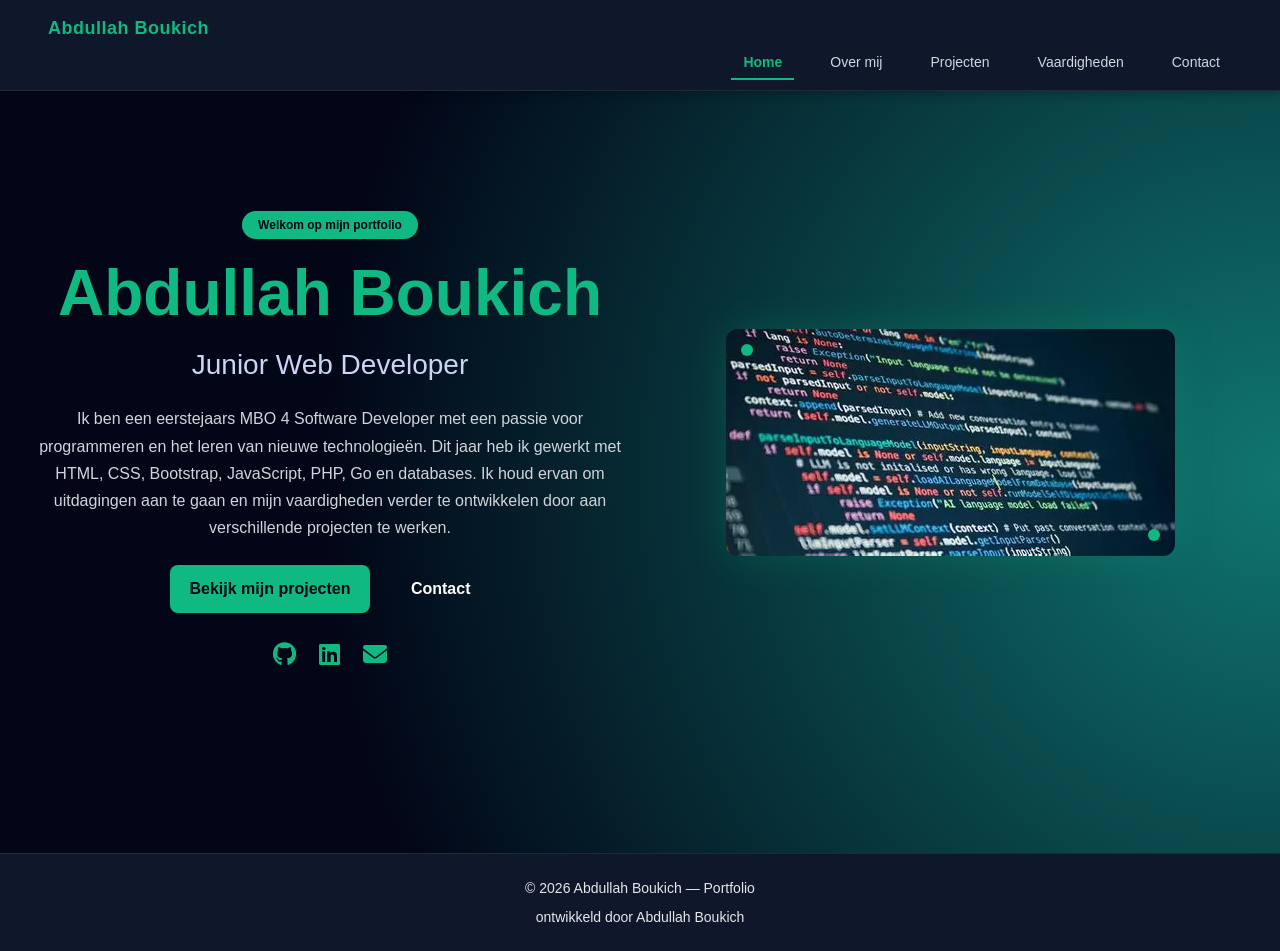
==== commit 91a71a1b: "de footer aangepast" ====
--- a/index.html
+++ b/index.html
@@ -84,7 +84,7 @@
     <!-- FOOTER -->
     <footer class="footer">
         <p>© 2026 Abdullah Boukich — Portfolio</p>
-        <p class="small">Gemaakt met door Abdullah Boukich</p>
+        <p class="small">ontwikkeld door Abdullah Boukich</p>
     </footer>
 
     <script src="https://cdn.jsdelivr.net/npm/bootstrap@5.3.2/dist/js/bootstrap.bundle.min.js"></script>
--- a/css/style.css
+++ b/css/style.css
@@ -255,6 +255,12 @@
     display: block;
 }
 
+.card-img-top {
+    width: 100%;
+    height: 220px;
+    object-fit: cover;
+}
+
 .card .content {
     padding: 20px;
 }
@@ -404,3 +410,19 @@
     padding: 3px;
     font-size: 14px;
 }
+
+.contact-box {
+    background: #0a0f1a;
+    border: 1px solid #1e293b;
+    color: #e5e7eb;
+}
+
+.contact-box h6 {
+    color: #10b981;
+    font-weight: 700;
+}
+
+.contact-box span,
+.contact-box p {
+    color: #cfd5e1;
+}
